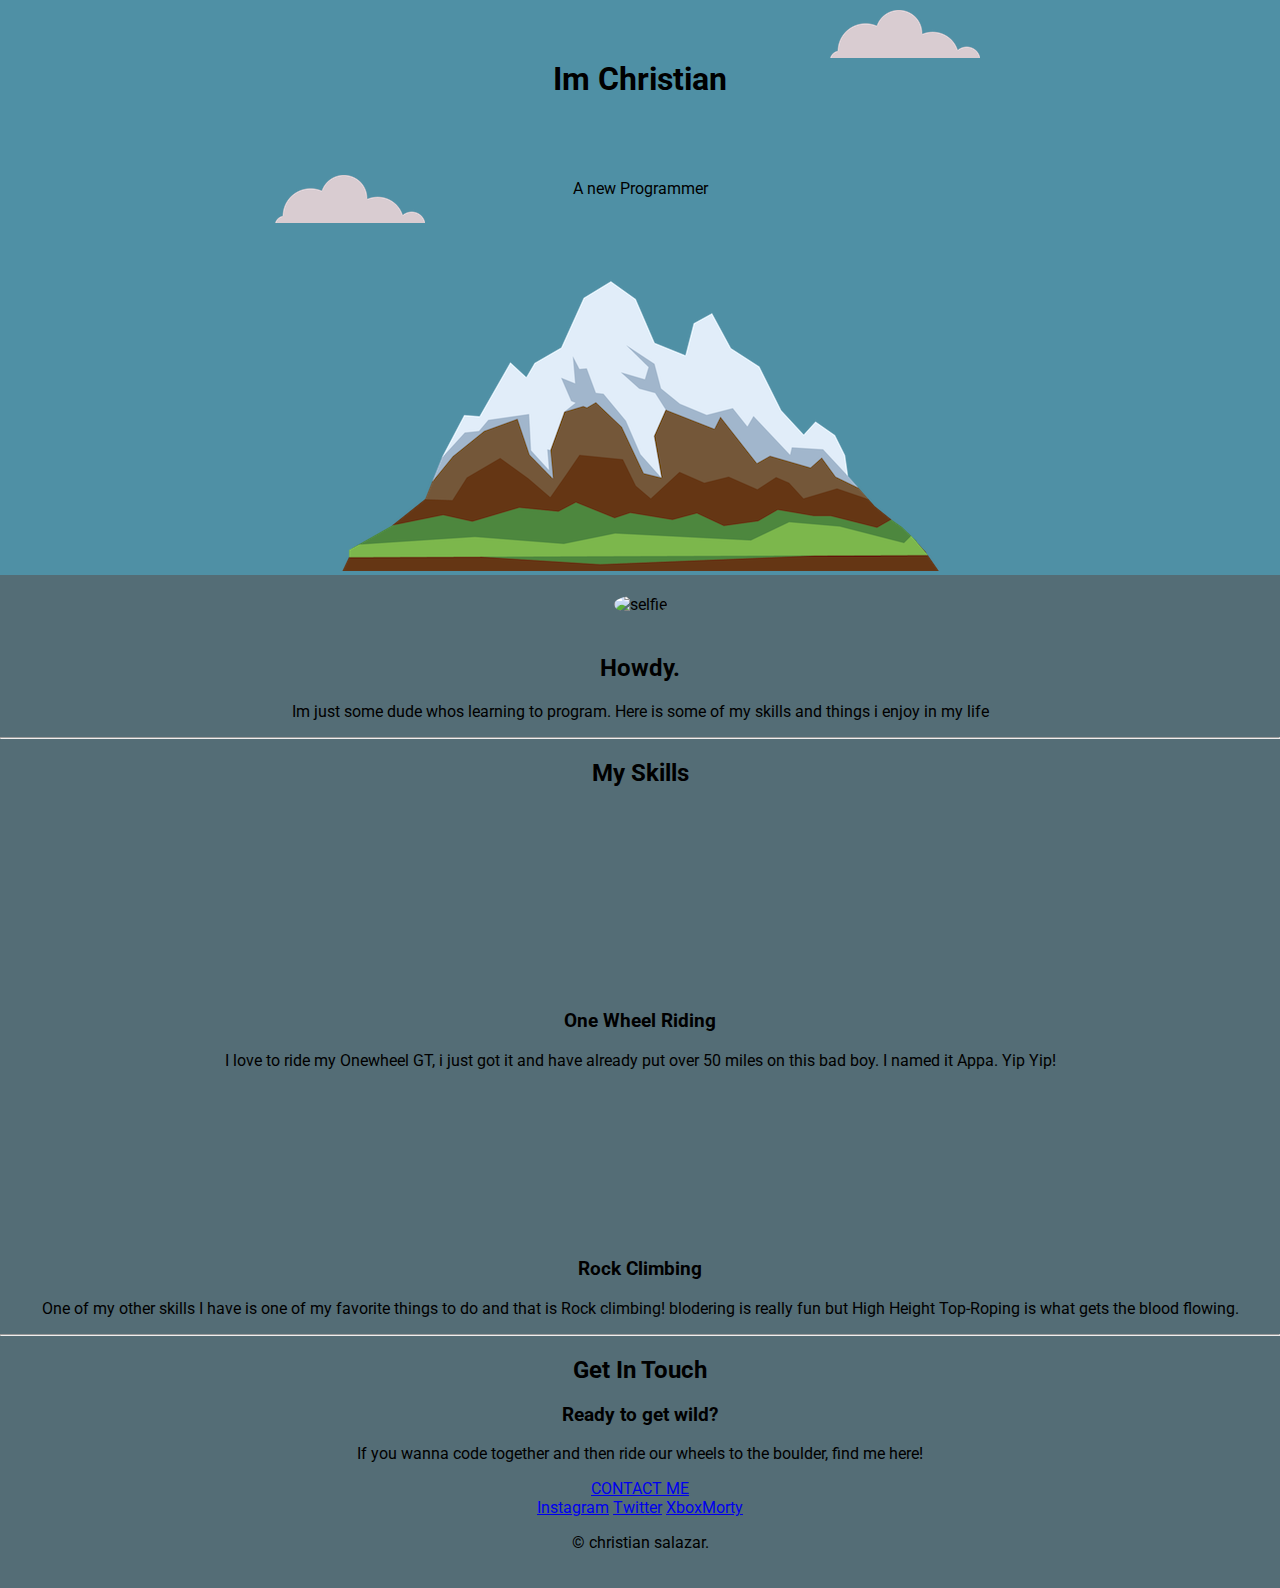
==== index.html @ 0b1b5ee1 "personal inital" ====
<!DOCTYPE html>
<html lang="en">
<head>
    <link rel="stylesheet" href="css\styles.css">
    <link rel="icon" href="favicon.ico">
    <link rel="preconnect" href="https://fonts.googleapis.com">
<link rel="preconnect" href="https://fonts.gstatic.com" crossorigin>
<link href="https://fonts.googleapis.com/css2?family=Roboto&display=swap" rel="stylesheet">


    <meta charset="UTF-8">
    <meta http-equiv="X-UA-Compatible" content="IE=edge">
    <meta name="viewport" content="width=device-width, initial-scale=1.0">
    <title>Christian Salazar</title>
</head>
<body>
    <div class="Top-container">
        <img class="top-cloud"src="images/cloud.png"alt="cloud">


        <h1>Im Christian</h1>
        <p>A new Programmer</p>

        <img src="images/mountain.png" alt="mountain">
        <img class="bottom-cloud"src="images/cloud.png"alt="cloud">


        </div>
        <div class="middle-container">
            <div class="profile">
              <img class="selfie"src="images/Me 1.png" alt="selfie">
              <h2>Howdy.</h2>
              <p>Im just some dude whos learning to program. Here is some of my skills and things i enjoy in my life</p>
            </div>
            <hr>
            <div class="skills">
              <h2>My Skills</h2>
              <div class="skill-row">
                <iframe src="https://giphy.com/embed/Fu7bbm8O722w3MehWG" width="180" height="180" frameBorder="0" class="onewheel"></iframe><p><a href="https://giphy.com/stickers/Onewheel-gt-onewheel-Fu7bbm8O722w3MehWG"></a></p>
                <h3>One Wheel Riding</h3>
                <p>I love to ride my Onewheel GT, i just got it and have already put over 50 miles on this bad boy. I named it Appa. Yip Yip!</p>
              </div>
              <div class="skill-row">
                <iframe src="https://giphy.com/embed/jbLbw6mxqAH81Gt7d7" width="150" height="150" frameBorder="0" class="rock-climbing"></iframe><p><a href="https://giphy.com/stickers/Adventure-HQ-climbing-adventurehq-rappeling-jbLbw6mxqAH81Gt7d7"></a></p>             
                   <h3>Rock Climbing</h3>
                <p>One of my other skills I have is one of my favorite things to do and that is Rock climbing! blodering is really fun but High Height Top-Roping is what gets the blood flowing.</p>
              </div>
            </div>
            <hr>
            <div class="contact-me">
              <h2>Get In Touch</h2>
              <h3>Ready to get wild?</h3>
              <p>If you wanna code together and then ride our wheels to the boulder, find me here!</p>
              <a class="btn" href="mailto:chavez108@ymail.com.com">CONTACT ME</a>
            </div>
          </div>
          
          
          <div class="bottom-container">
            <a class="footer-link" href="https://www.instagram.com/chavez1082/">Instagram</a>
            <a class="footer-link" href="https://twitter.com/chavez1082">Twitter</a>
            <a class="footer-link" href="https://account.xbox.com/en-us/Profile?xr=socialtwistnav">XboxMorty</a>
            <p>© christian salazar.</p>
          </div>
          
    
    
</body>
</html>
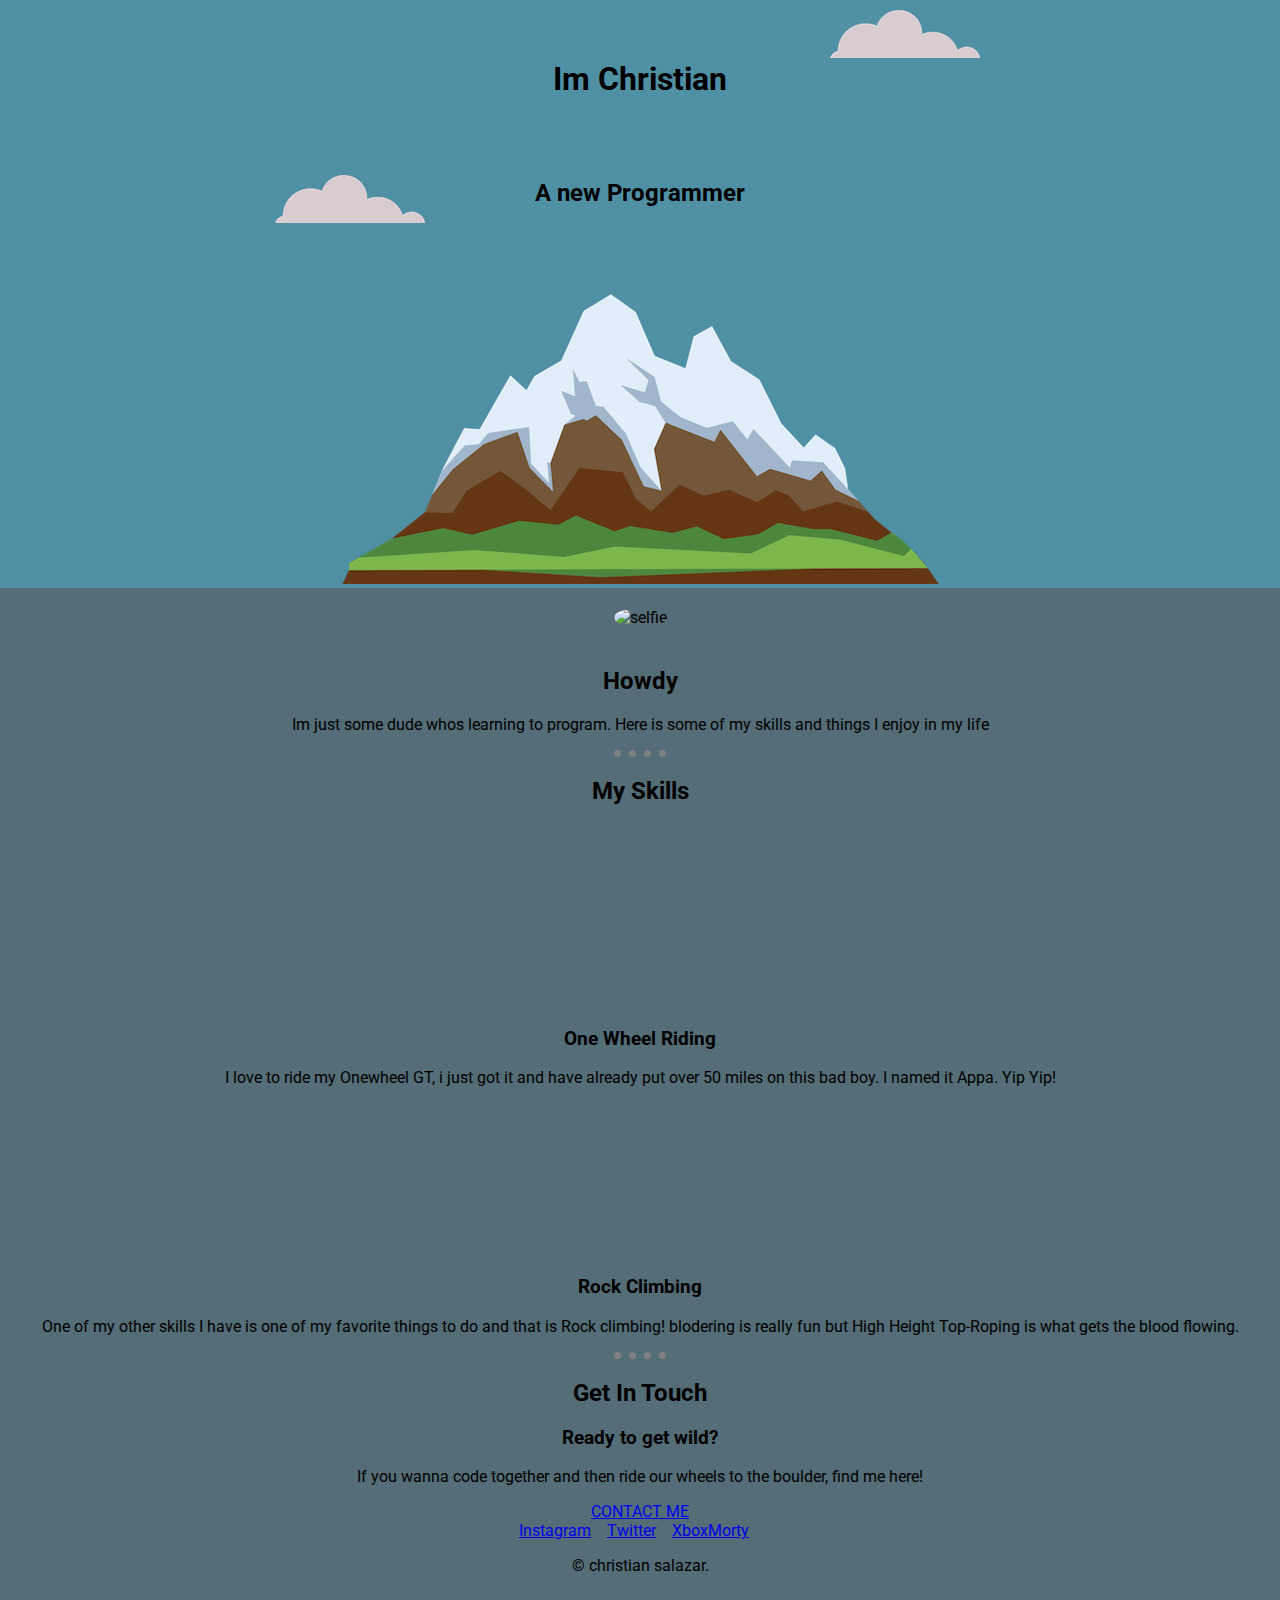
==== commit b5410363: "Update index.html" ====
--- a/index.html
+++ b/index.html
@@ -6,6 +6,14 @@
     <link rel="preconnect" href="https://fonts.googleapis.com">
 <link rel="preconnect" href="https://fonts.gstatic.com" crossorigin>
 <link href="https://fonts.googleapis.com/css2?family=Roboto&display=swap" rel="stylesheet">
+
+<link class="skills" rel="preconnect" href="https://fonts.googleapis.com">
+<link rel="preconnect" href="https://fonts.gstatic.com" crossorigin>
+<link href="https://fonts.googleapis.com/css2?family=Koulen&display=swap" rel="stylesheet">
+
+<link rel="preconnect" href="https://fonts.googleapis.com">
+<link rel="preconnect" href="https://fonts.gstatic.com" crossorigin>
+<link href="https://fonts.googleapis.com/css2?family=Grape+Nuts&display=swap" rel="stylesheet">
 
 
     <meta charset="UTF-8">
@@ -19,7 +27,7 @@
 
 
         <h1>Im Christian</h1>
-        <p>A new Programmer</p>
+        <h2>A new <span class="pro">Pro</span>grammer</h2>
 
         <img src="images/mountain.png" alt="mountain">
         <img class="bottom-cloud"src="images/cloud.png"alt="cloud">
@@ -29,28 +37,37 @@
         <div class="middle-container">
             <div class="profile">
               <img class="selfie"src="images/Me 1.png" alt="selfie">
-              <h2>Howdy.</h2>
-              <p>Im just some dude whos learning to program. Here is some of my skills and things i enjoy in my life</p>
+              <h2>Howdy</h2>
+              <p class="skill-row">Im just some dude whos learning to program. Here is some of my skills and things I enjoy in my life</p>
             </div>
-            <hr>
+            <hr style="border-style: none;
+            border-top: dotted 7px; 
+            width: 4%;">
+
             <div class="skills">
               <h2>My Skills</h2>
               <div class="skill-row">
-                <iframe src="https://giphy.com/embed/Fu7bbm8O722w3MehWG" width="180" height="180" frameBorder="0" class="onewheel"></iframe><p><a href="https://giphy.com/stickers/Onewheel-gt-onewheel-Fu7bbm8O722w3MehWG"></a></p>
+                <iframe class="imgs1" src="https://giphy.com/embed/Fu7bbm8O722w3MehWG" width="180" height="180" frameBorder="0" class="onewheel">
+                </iframe><p><a href="https://giphy.com/stickers/Onewheel-gt-onewheel-Fu7bbm8O722w3MehWG"></a></p>
                 <h3>One Wheel Riding</h3>
                 <p>I love to ride my Onewheel GT, i just got it and have already put over 50 miles on this bad boy. I named it Appa. Yip Yip!</p>
               </div>
               <div class="skill-row">
-                <iframe src="https://giphy.com/embed/jbLbw6mxqAH81Gt7d7" width="150" height="150" frameBorder="0" class="rock-climbing"></iframe><p><a href="https://giphy.com/stickers/Adventure-HQ-climbing-adventurehq-rappeling-jbLbw6mxqAH81Gt7d7"></a></p>             
+                <iframe class="imgs2" src="https://giphy.com/embed/jbLbw6mxqAH81Gt7d7" width="150" height="150" frameBorder="0" class="rock-climbing">
+
+                </iframe><p><a href="https://giphy.com/stickers/Adventure-HQ-climbing-adventurehq-rappeling-jbLbw6mxqAH81Gt7d7"></a></p>             
                    <h3>Rock Climbing</h3>
-                <p>One of my other skills I have is one of my favorite things to do and that is Rock climbing! blodering is really fun but High Height Top-Roping is what gets the blood flowing.</p>
+                <p class="climbing">One of my other skills I have is one of my favorite things to do and that is Rock climbing! blodering is really fun but High Height Top-Roping is what gets the blood flowing.</p>
               </div>
             </div>
-            <hr>
+            <hr style="border-style: none;
+            border-top: dotted 7px; 
+            width: 4%;">
+
             <div class="contact-me">
               <h2>Get In Touch</h2>
               <h3>Ready to get wild?</h3>
-              <p>If you wanna code together and then ride our wheels to the boulder, find me here!</p>
+              <p id="ride">If you wanna code together and then ride our wheels to the boulder, find me here!</p>
               <a class="btn" href="mailto:chavez108@ymail.com.com">CONTACT ME</a>
             </div>
           </div>
@@ -58,12 +75,15 @@
           
           <div class="bottom-container">
             <a class="footer-link" href="https://www.instagram.com/chavez1082/">Instagram</a>
+            &nbsp&nbsp
             <a class="footer-link" href="https://twitter.com/chavez1082">Twitter</a>
+            &nbsp&nbsp
             <a class="footer-link" href="https://account.xbox.com/en-us/Profile?xr=socialtwistnav">XboxMorty</a>
-            <p>© christian salazar.</p>
+            &nbsp&nbsp
+            <p id="final">© christian salazar.</p>
           </div>
           
     
     
 </body>
-</html>+</html>
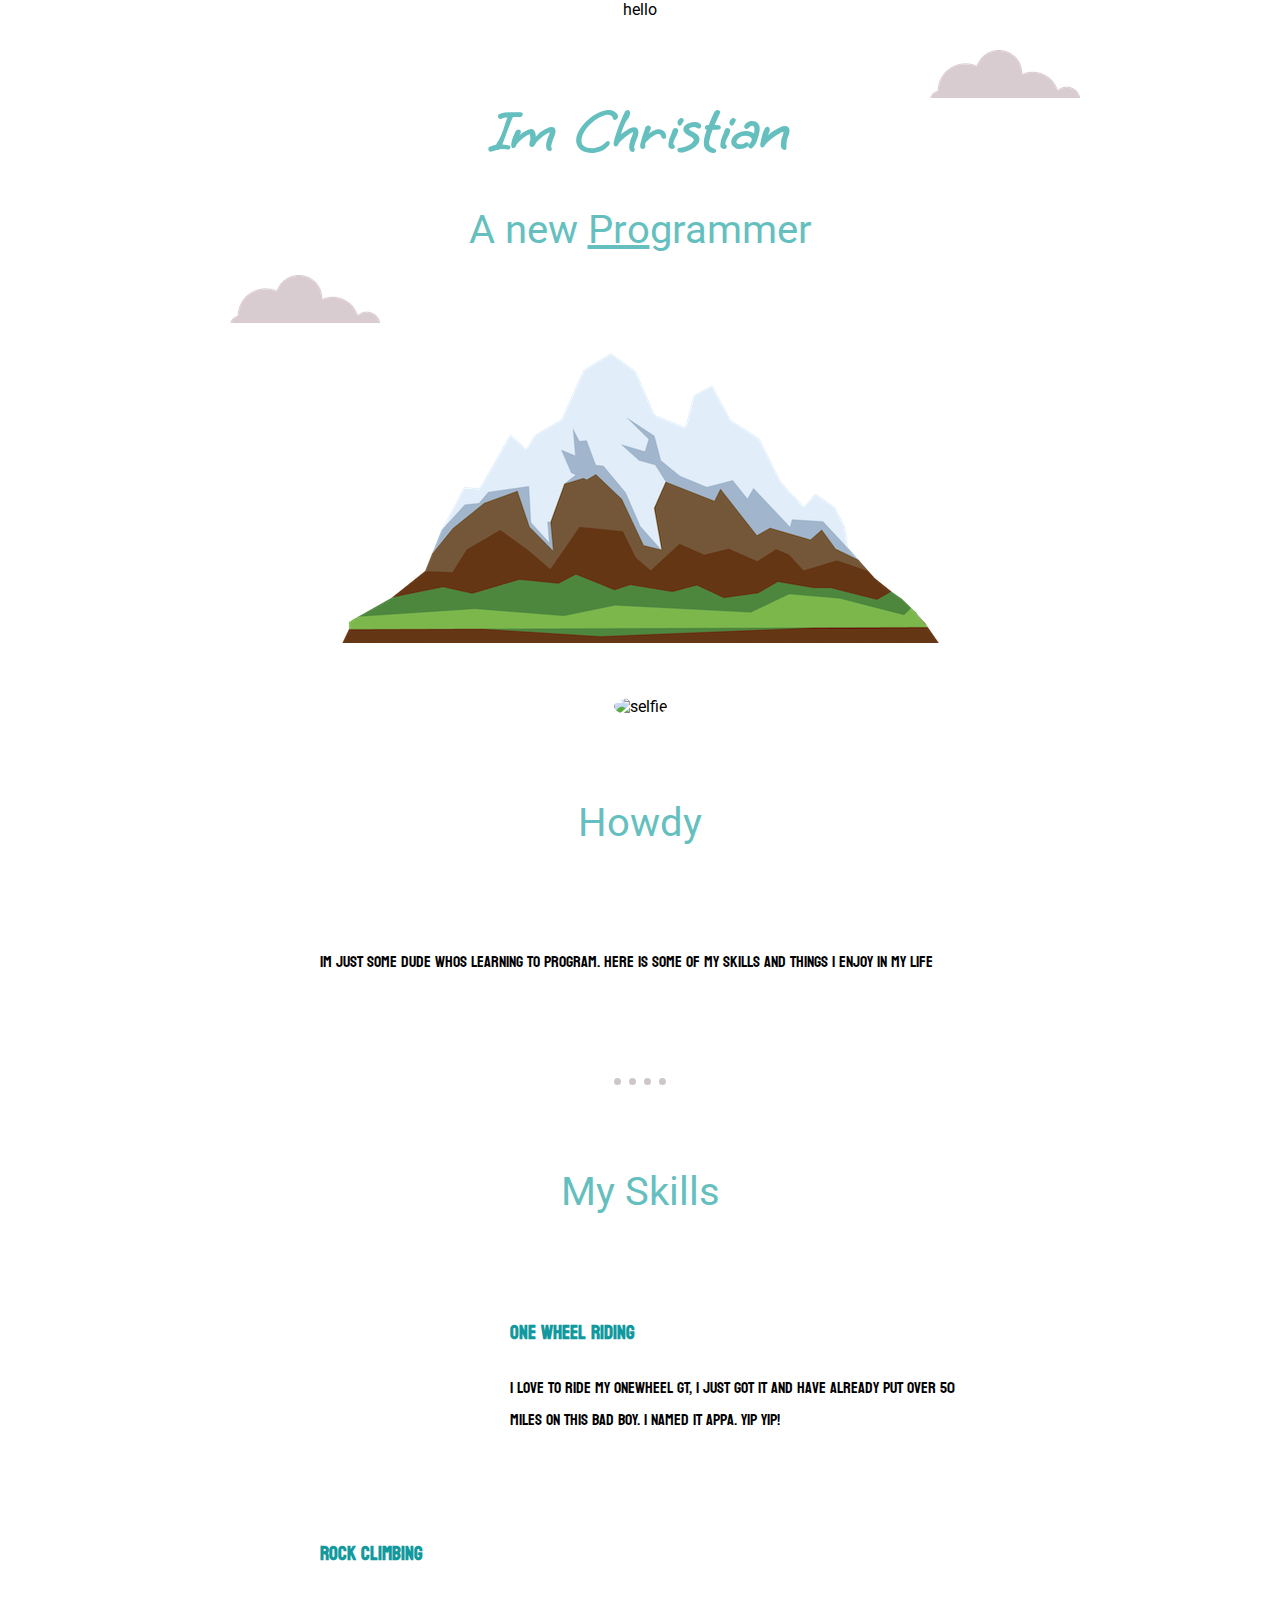
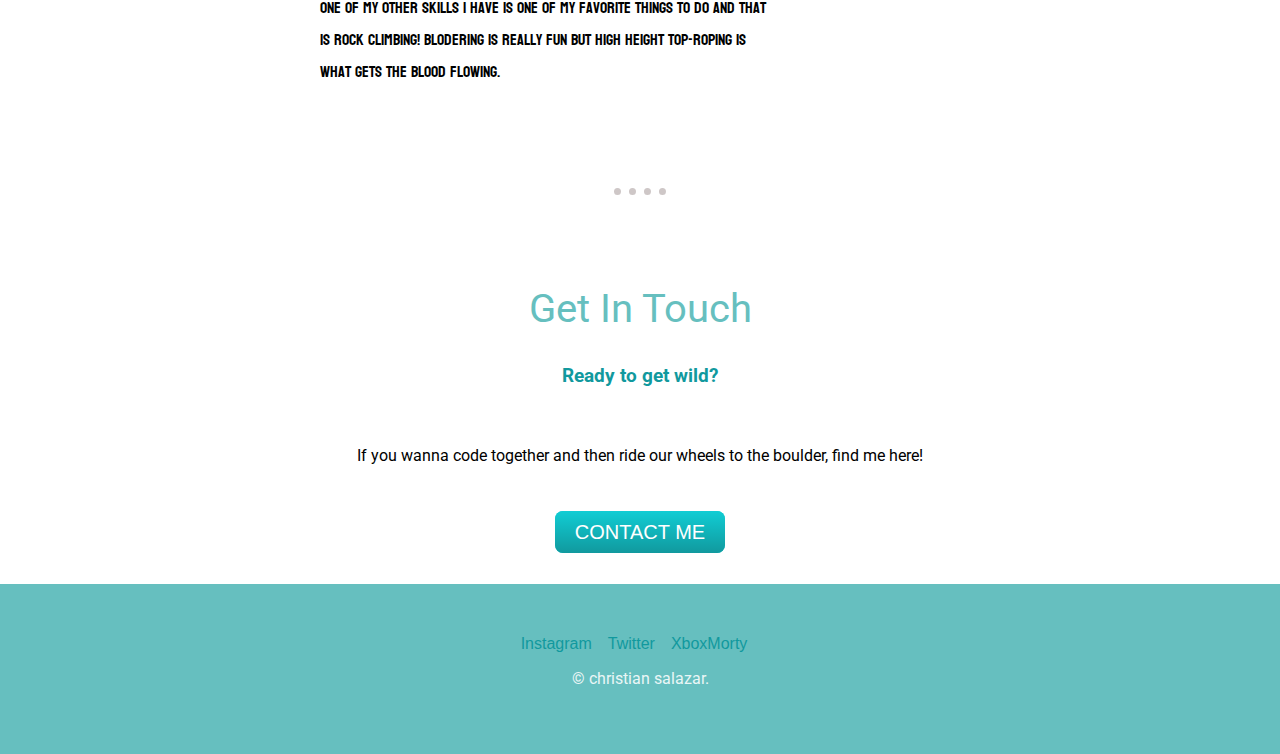
==== commit d9210ad3: "test 1" ====
--- a/index.html
+++ b/index.html
@@ -14,6 +14,7 @@
 <link rel="preconnect" href="https://fonts.googleapis.com">
 <link rel="preconnect" href="https://fonts.gstatic.com" crossorigin>
 <link href="https://fonts.googleapis.com/css2?family=Grape+Nuts&display=swap" rel="stylesheet">
+<div> hello </div>
 
 
     <meta charset="UTF-8">
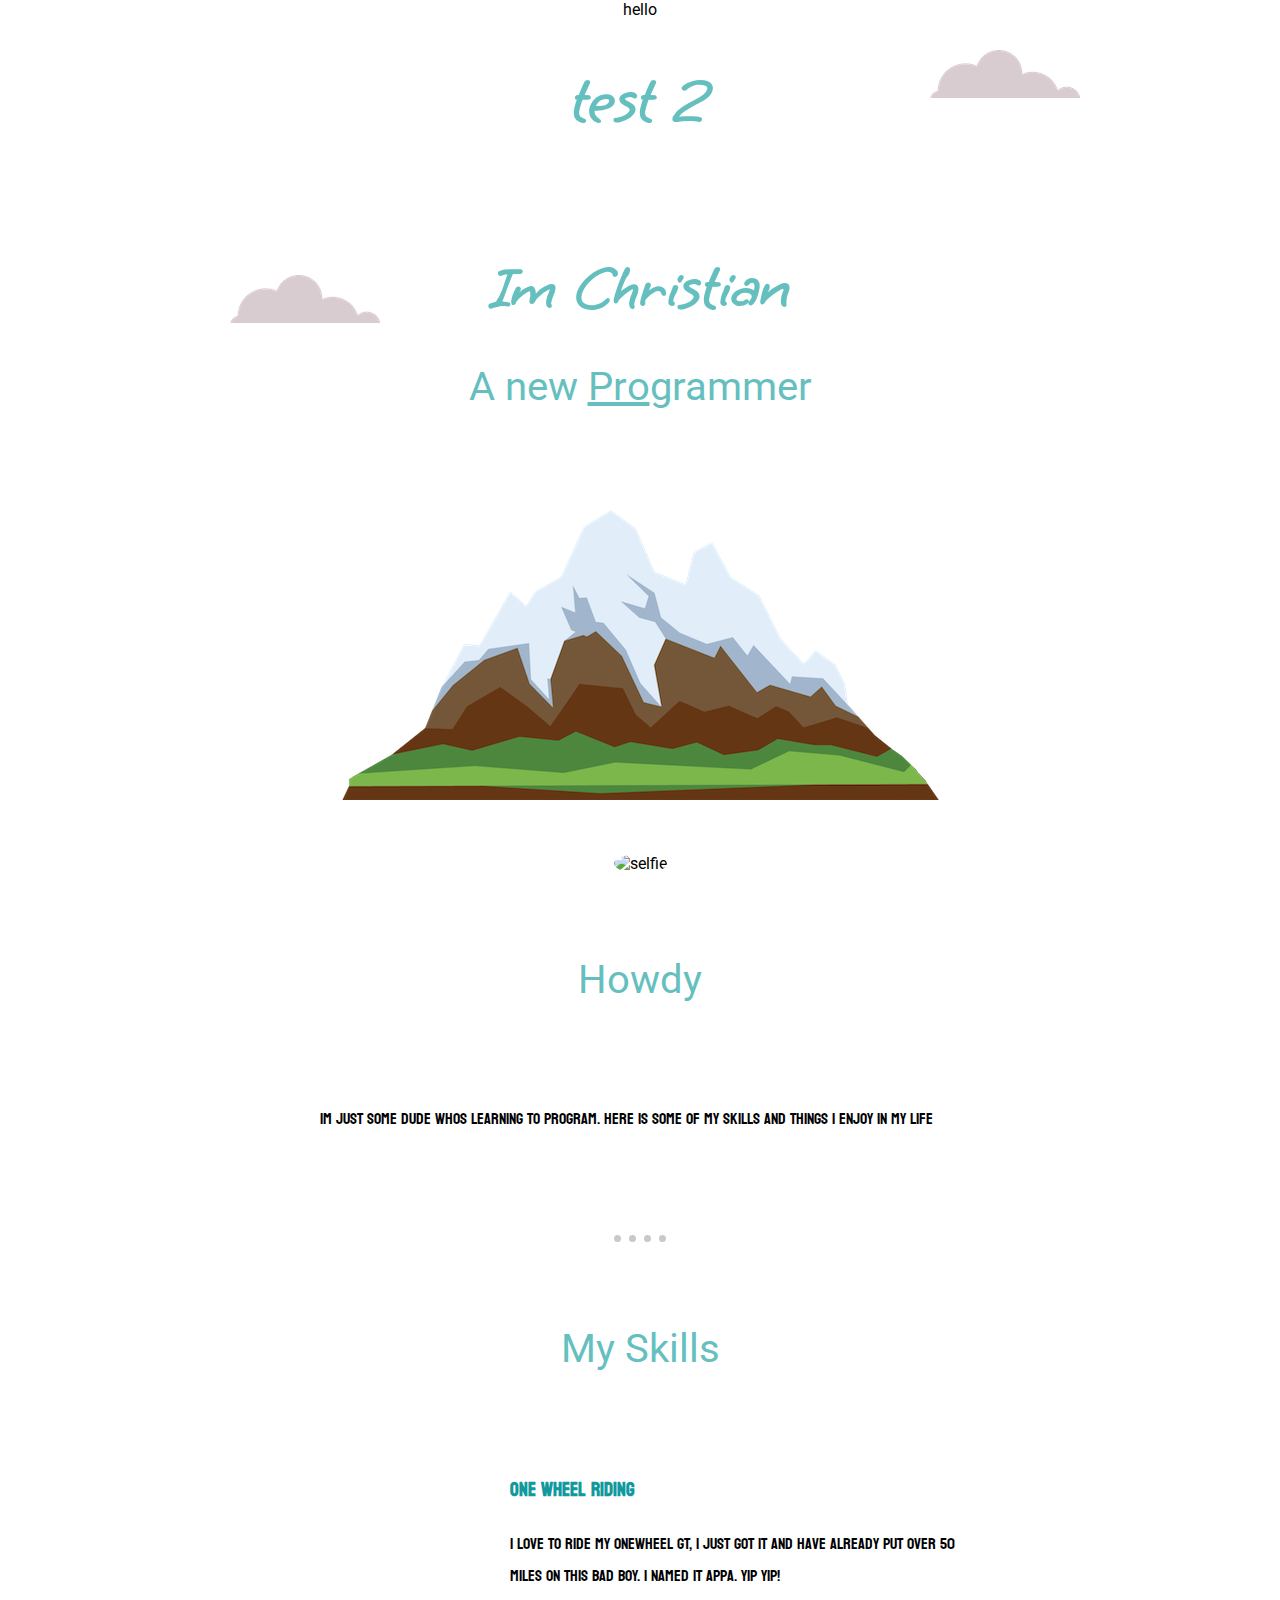
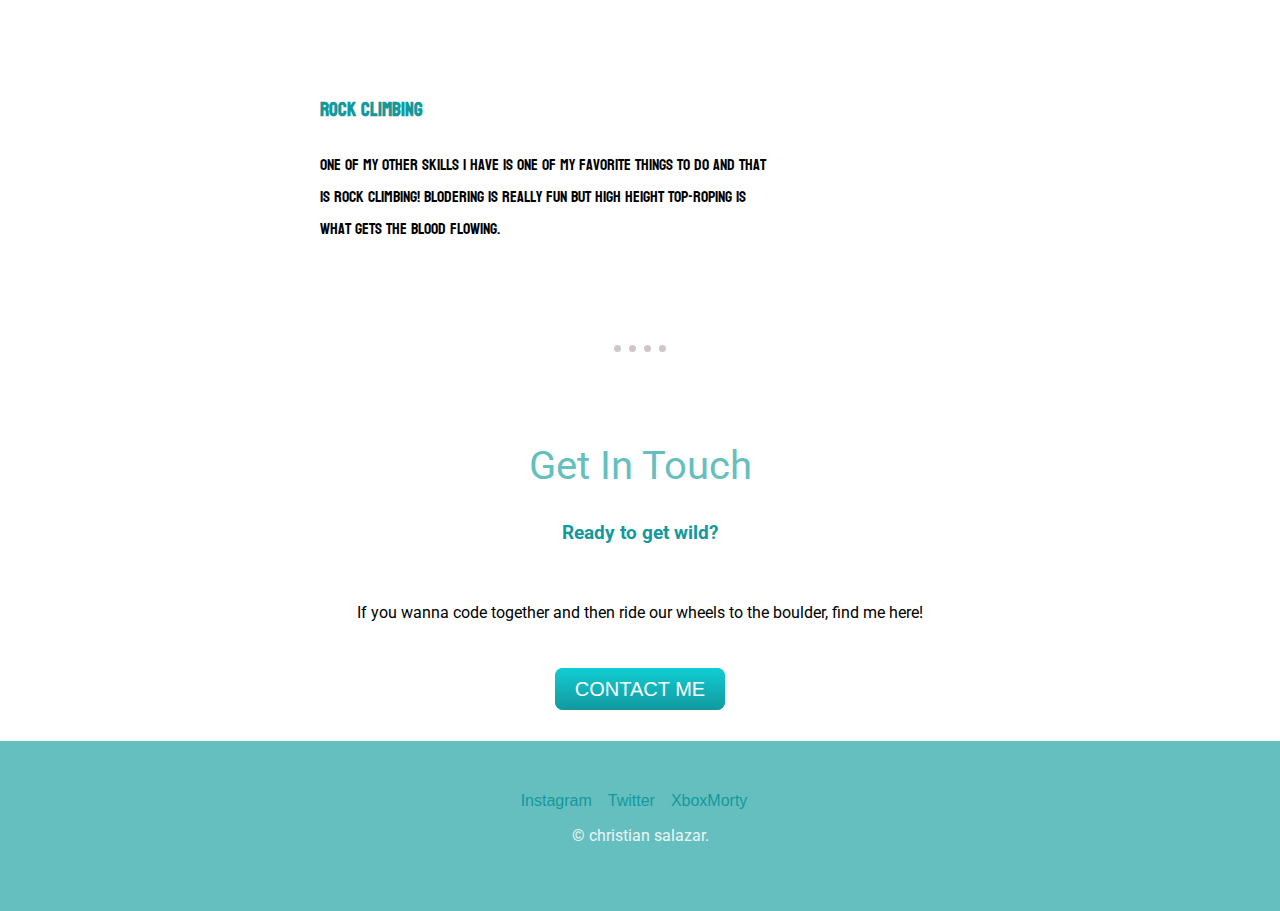
==== commit c6a7f967: "test2" ====
--- a/index.html
+++ b/index.html
@@ -15,6 +15,7 @@
 <link rel="preconnect" href="https://fonts.gstatic.com" crossorigin>
 <link href="https://fonts.googleapis.com/css2?family=Grape+Nuts&display=swap" rel="stylesheet">
 <div> hello </div>
+<h1>test 2</h1>
 
 
     <meta charset="UTF-8">
